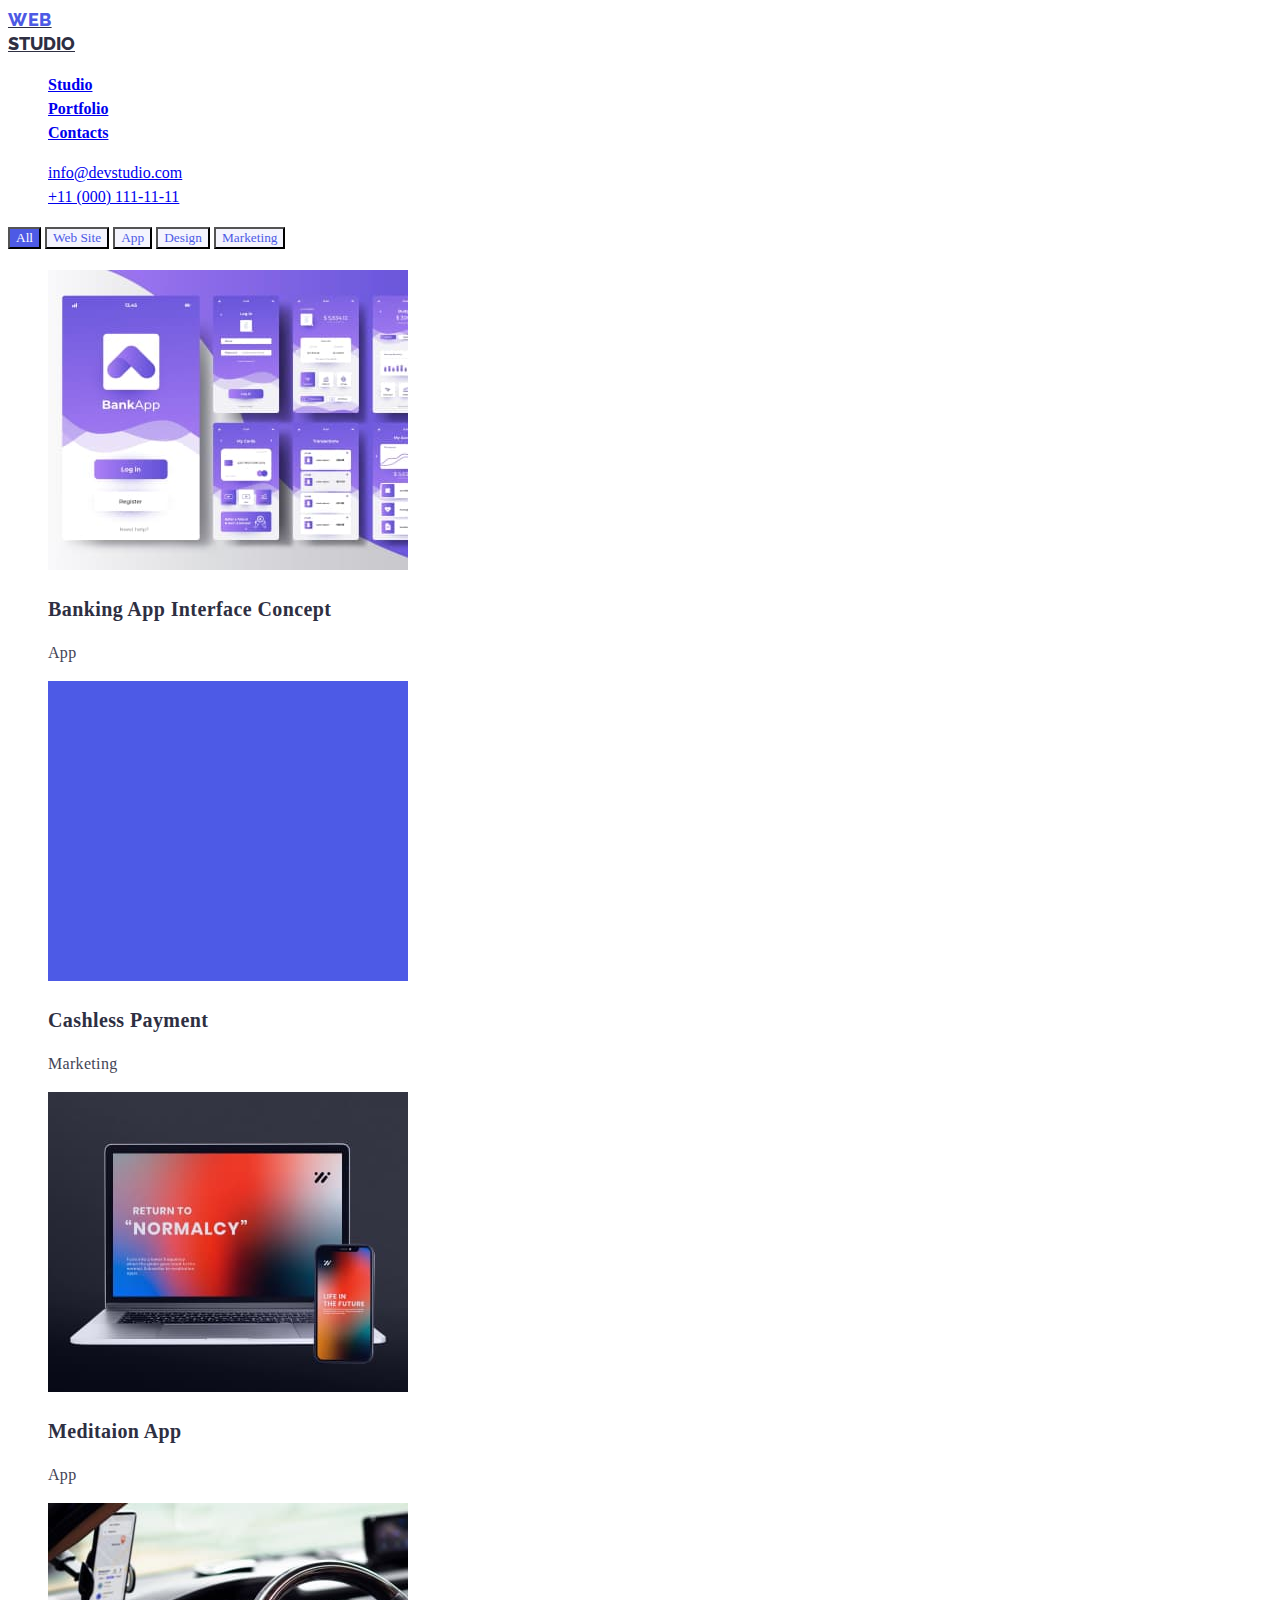
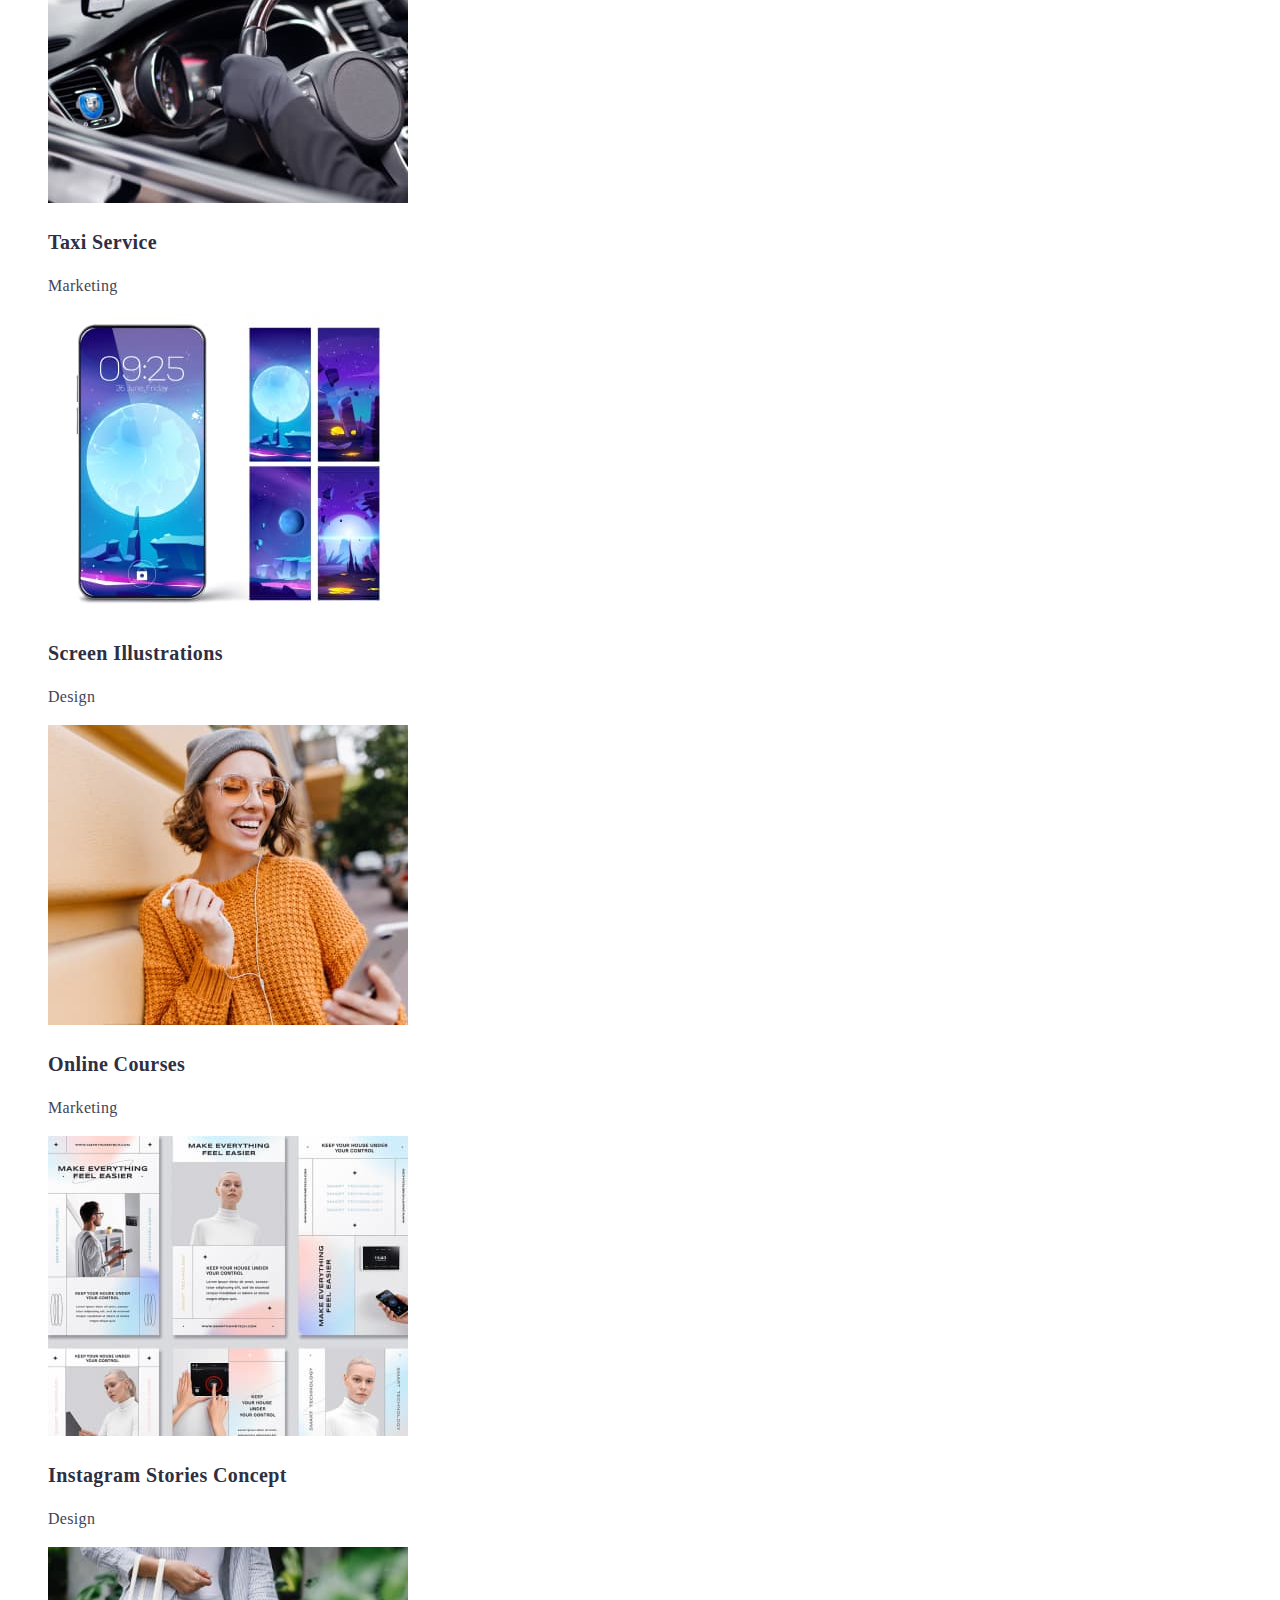
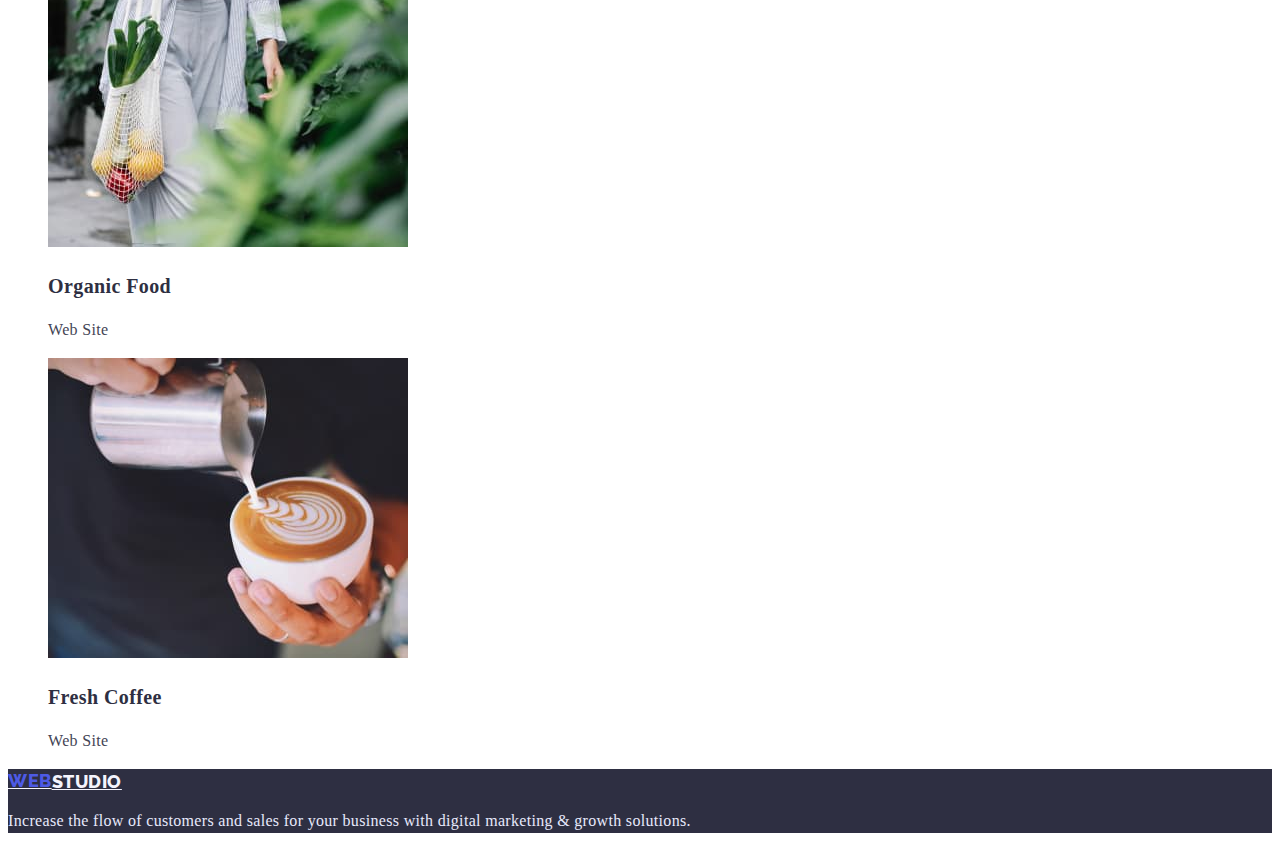
==== portfolio.html @ e8500b11 "Initial commit" ====
<!DOCTYPE html>
<html lang="en">
<head>
    <meta charset="UTF-8">
    <meta http-equiv="X-UA-Compatible" content="IE=edge">
    <meta name="viewport" content="width=device-width, initial-scale=1.0">
    <title>webstudio</title>
    <link href="https://fonts.googleapis.com/css2?family=Raleway:wght@800&family=Roboto:wght@400;500;700&display=swap" rel="stylesheet">
    <link rel="stylesheet" href="./css/style.css">
</head>
<body class="page">
    <header class="header-nav">
        <nav>
            <a href="index.html" class="logo"><span class="logo-web">WEB</span>STUDIO</a>
        <ul class="header-nav list">
            <li><a href="index.html">Studio</a></li>
            <li><a href="./portfolio.html">Portfolio</a></li>
            <li><a href="index.html">Contacts</a></li>
        </ul>
        </nav>
        <ul class="contacts list">
            <li><a href="mailto:info@devstudio.com">info@devstudio.com</a></li>
            <li><a href="tel:+110001111111>"> +11 (000) 111-11-11</a></li>
        </ul>
        <section class="batton-portfolio">
            <button type="button" class="button-accent">All</button>
            <button type="button" class="button-usual">Web Site</button>
            <button type="button" class="button-usual">App</button>
            <button type="button" class="button-usual">Design</button>
            <button type="button" class="button-usual">Marketing</button>
        </section>
    <main>
        <h1 class="portfolio"></h1>
        <section>
            <ul class="list">
                <li>
                    <img src="page-2\imgbanking.jpg"
                    width="360"
                    alt="Banking App Interface Concept"/>
                    <h3 class="list-title">Banking App Interface Concept</h3>
                    <p class="list-info">App</p>
                </li>
                <li>
                    <img src="page-2\imgcashless.jpg"
                    width="360"
                    alt="Cashless Payment"
                    />
                    <!-- <span>14 Stylish and User-Friendly App Design Concepts · Task Manager App · Calorie Tracker App · Exotic Fruit Ecommerce App · Cloud Storage App</span> -->
                    <h3 class="list-title">Cashless Payment</h3>
                    <p class="list-info">Marketing</p>
                </li>
                <li>
                    <img src="page-2\imgmeditation.jpg"
                    width="360"
                    alt="Meditaion App"/>
                    <h3 class="list-title">Meditaion App</h3>
                    <p class="list-info">App</p>
                </li>
                <li>
                    <img src="page-2\imgtaxi.jpg"
                    width="360"
                    alt="Taxi Service"/>
                    <h3 class="list-title">Taxi Service</h3>
                    <p class="list-info">Marketing</p>
                </li>
                <li>
                    <img src="page-2\imgscreen-illustrations.jpg"
                    width="360"
                    alt="Screen Illustrations"/>
                    <h3 class="list-title">Screen Illustrations</h3>
                    <p class="list-info">Design</p>
                </li>
                <li>
                    <img src="page-2\imgonline-courses.jpg"
                    width="360"
                    alt="Online Courses"/>
                    <h3 class="list-title">Online Courses</h3>
                    <p class="list-info">Marketing</p>
                </li>
                <li>
                    <img src="page-2\imginstagram-concept.jpg"
                    width="360"
                    alt="Instagram Stories Concept"/>
                    <h3 class="list-title">Instagram Stories Concept</h3>
                    <p class="list-info">Design</p>
                </li>
                <li>
                    <img src="page-2\imgorganic-food.jpg"
                    width="360"
                    alt="Organic Food"/>
                    <h3 class="list-title">Organic Food</h3>
                    <p class="list-info">Web Site</p>
                </li>
                <li>
                    <img src="page-2\imgfresh-coffee.jpg"
                    width="360"
                    alt="Fresh Coffee"/>
                    <h3 class="list-title">Fresh Coffee</h3>
                    <p class="list-info">Web Site</p>
                </li>
            </ul>
        </section>

    </main>
    
</body>
<footer>
    <a href="/index.html" class="footer-logo"><span class="logo-web">WEB</span>STUDIO</a>
    <p class="text">Increase the flow of customers and sales for your business with digital marketing & growth solutions.</p>
</footer>
</html>
---- css/style.css ----
/* колір шрифта #F4F4FD */
/* колір сторінки background: #E5E5E5; */
/* колір футер #2E2F42 */
/* колір акцент #4D5AE5 */
/* білий  #FFFFFF */
/* колір зеленої рамки для секції #31D0AA */
/* колір шрифта <h3> #434455 */
/* колір шрифта для <p> #8E8F99 */
/* колір секції команда #E7E9FC */
/* колір додатковий background: rgba(46, 47, 66, 0.4) */

.page {
    color: #2E2F42;
    background-color: #FFFFFF;
    font-family: Roboto sans-serif;

}
.list {list-style: none }
.logo-web {
    color: #4D5AE5;
    font-family: 'Raleway';
    font-weight: 800;
    font-size: 18px;
    line-height: 24px;
    display: flex;
    align-items: center;
    letter-spacing: 0.03em;
    text-transform: uppercase; 

}
.logo {
    color: #2E2F42;
    width: 71px;
    height: 24px;
    font-family: 'Raleway';
    font-weight: 800;
    font-size: 18px;
    line-height: 24px;
}
.header-nav {
    color: #2E2F42;
    font-weight: 600;
    font-size: 16px;
    line-height: 24px;
}

.contacts {
    color: #434455;
    font-weight: 400;
    font-size: 16px;
    line-height: 24px;
    
}
.section {
    background-color: #2E2F42;
}
.section-title {
    color: #FFFFFF;
    font-weight: 600;
    font-size: 56px;
    line-height: 60px

}
.button-accent {
    background-color: #4D5AE5;
    color: #FFFFFF;
    font-family: inherit;
}
.button-usual {
    background-color: #F4F4FD;
    color: #4D5AE5;
    font-family: inherit

}
.button-accent:hover, .button-accent:focus,  .button-usual:hover, .button-usual:focus  {
    background-color: #4D5AE5;
    color: #FFFFFF;
}
.list-title {
    color: #2E2F42;
    font-weight: 600;
    font-size: 20px;
    line-height: 24px;
    letter-spacing: 0.02em;
}
.list-info {
    color: #434455;
    font-weight: 400;
    font-size: 16px;
    line-height: 24px;
    letter-spacing: 0.02em;
}
.title-main {
    color: #2E2F42;
    font-weight: 600;
    font-size: 36px;
    line-height: 40px;
}
footer {
    background-color: #2E2F42;
}
.footer-logo {
    color: #F4F4FD;
    font-family: 'Raleway';
    font-weight: 800;
    font-size: 18px;
    line-height: 21px;
    display: flex;
    align-items: center;
    letter-spacing: 0.03em;
    text-transform: uppercase;
}
.text {
    color: #E7E9FC;
    font-weight: 400;
    font-size: 16px;
    line-height: 24px;
    letter-spacing: 0.02em;
}
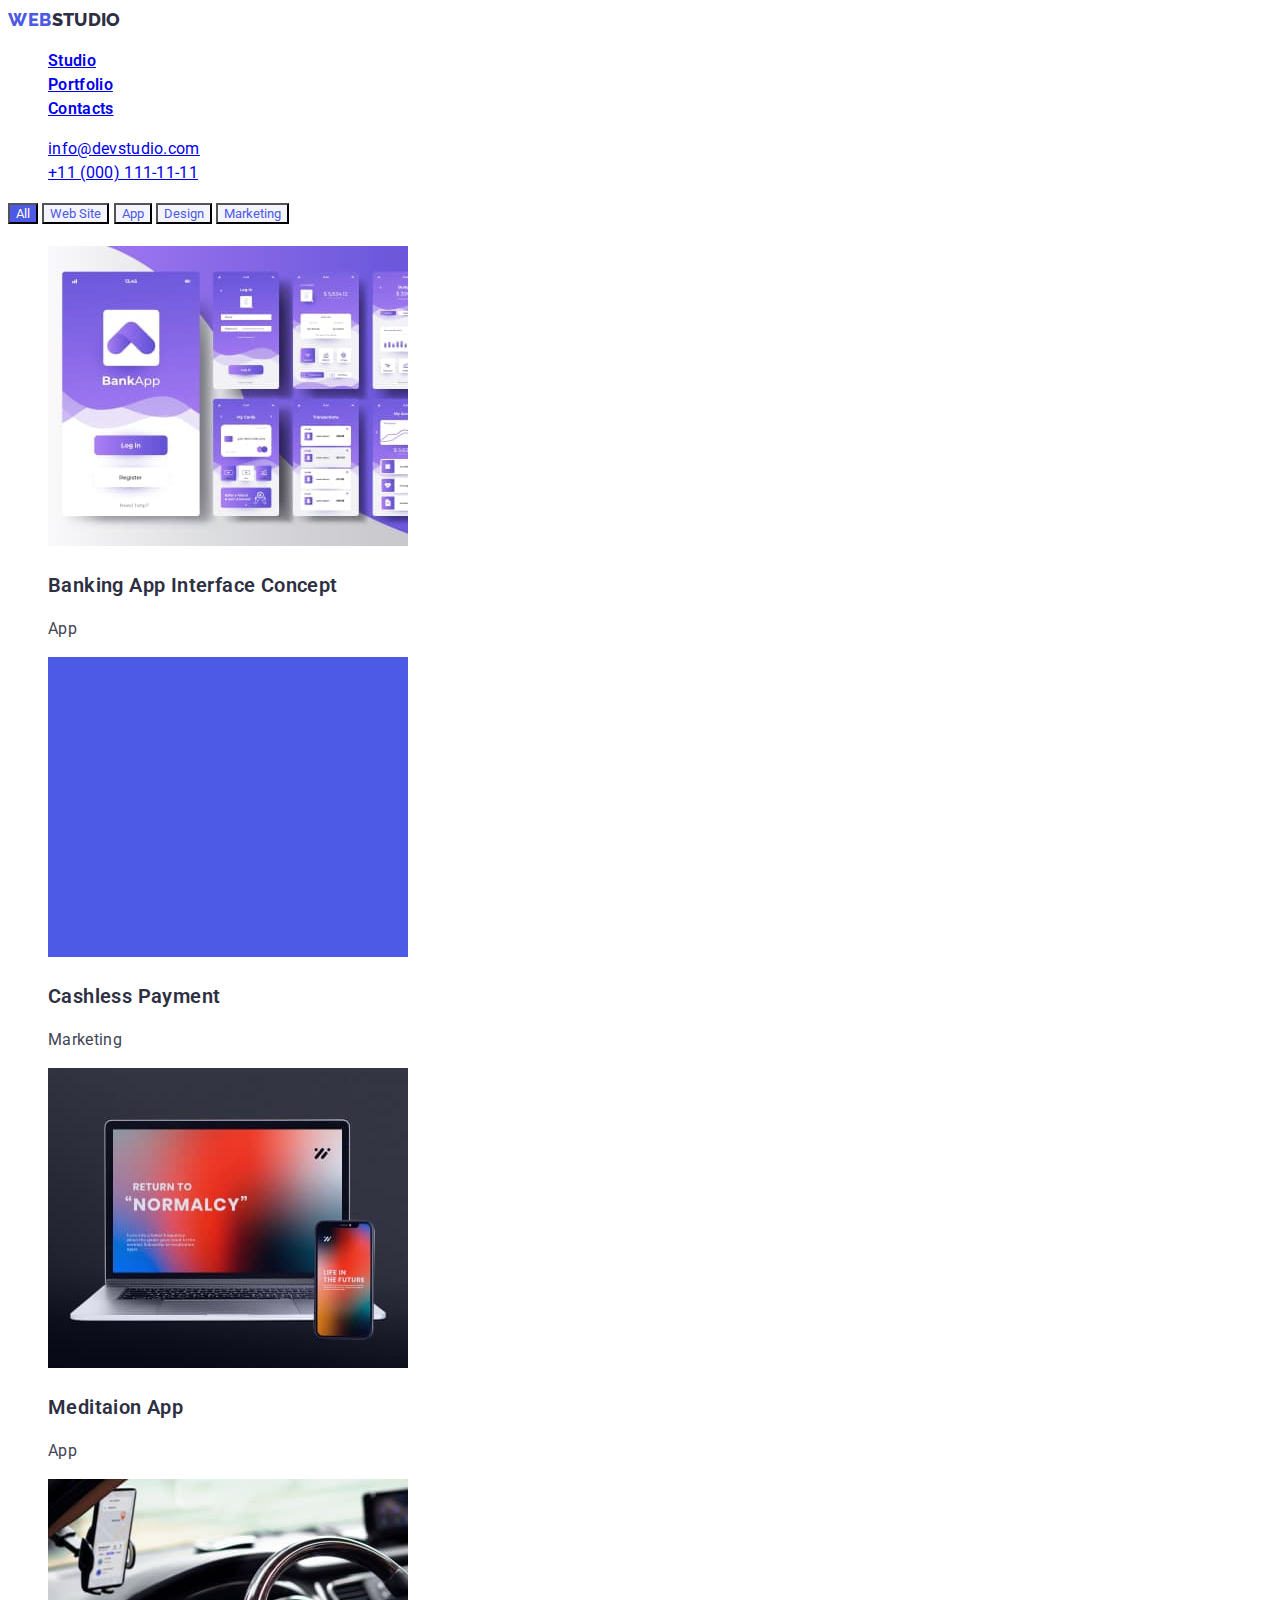
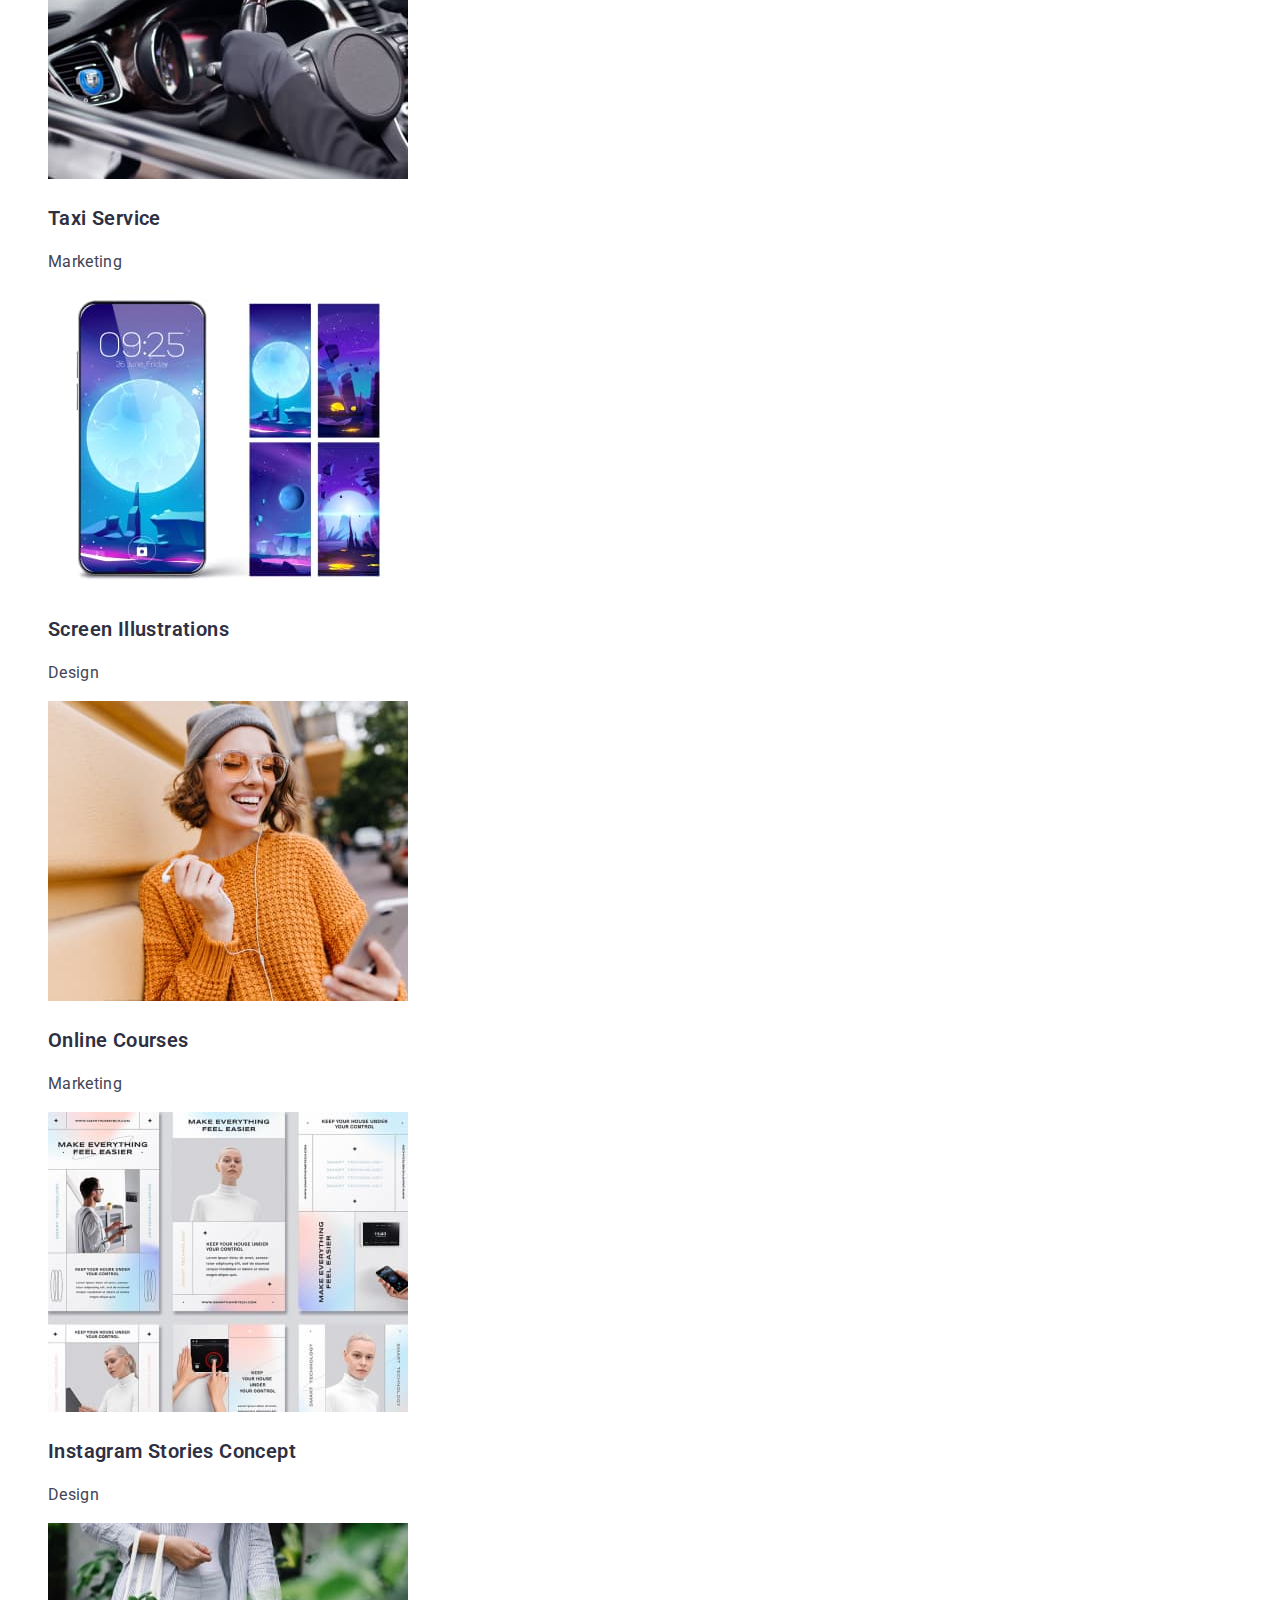
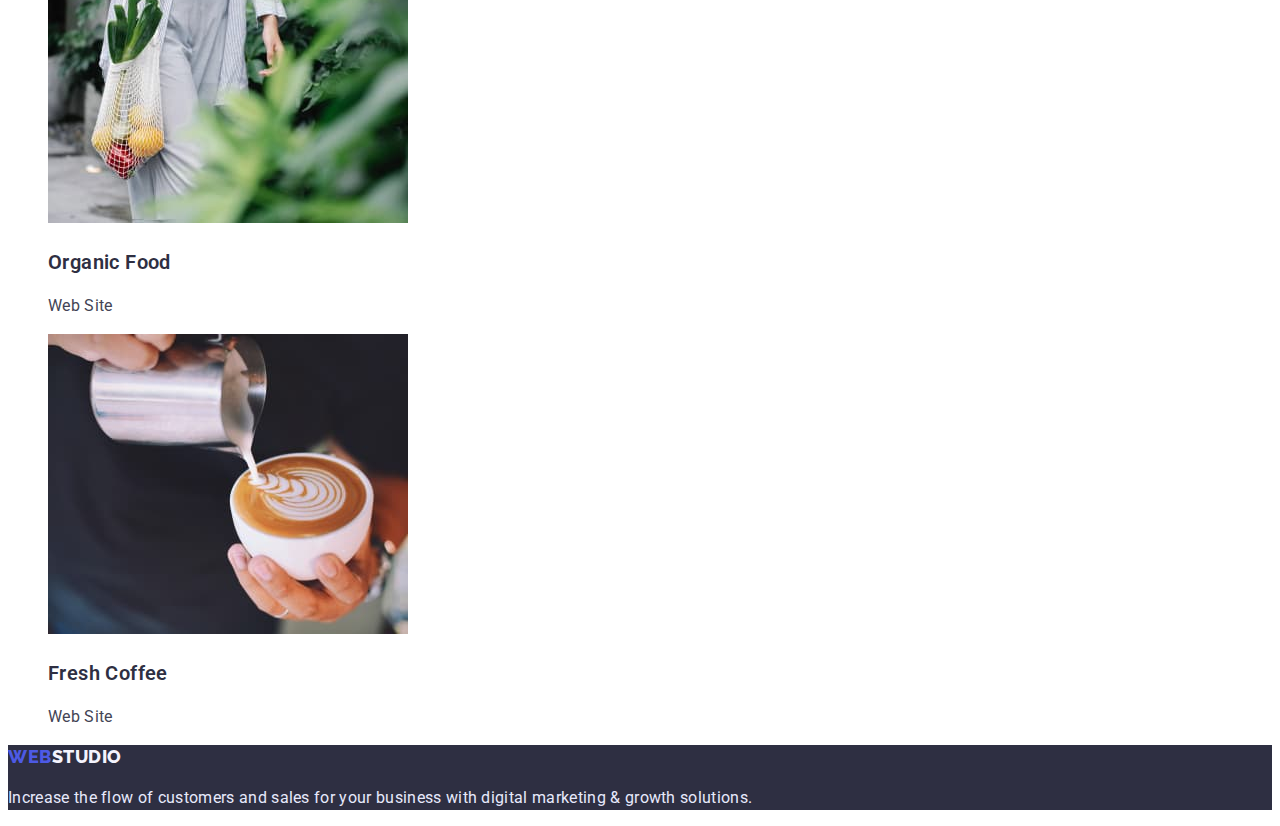
==== commit f7f88eaf: "corrected errors" ====
--- a/portfolio.html
+++ b/portfolio.html
@@ -20,7 +20,7 @@
         </nav>
         <ul class="contacts list">
             <li><a href="mailto:info@devstudio.com">info@devstudio.com</a></li>
-            <li><a href="tel:+110001111111>"> +11 (000) 111-11-11</a></li>
+            <li><a href="tel:+110001111111>">+11 (000) 111-11-11</a></li>
         </ul>
         <section class="batton-portfolio">
             <button type="button" class="button-accent">All</button>
@@ -29,19 +29,20 @@
             <button type="button" class="button-usual">Design</button>
             <button type="button" class="button-usual">Marketing</button>
         </section>
+    </header>
     <main>
         <h1 class="portfolio"></h1>
         <section>
             <ul class="list">
                 <li>
-                    <img src="page-2\imgbanking.jpg"
+                    <img src="img\page-2\imgbanking.jpg"
                     width="360"
                     alt="Banking App Interface Concept"/>
                     <h3 class="list-title">Banking App Interface Concept</h3>
                     <p class="list-info">App</p>
                 </li>
                 <li>
-                    <img src="page-2\imgcashless.jpg"
+                    <img src="img\page-2\imgcashless.jpg"
                     width="360"
                     alt="Cashless Payment"
                     />
@@ -50,49 +51,49 @@
                     <p class="list-info">Marketing</p>
                 </li>
                 <li>
-                    <img src="page-2\imgmeditation.jpg"
+                    <img src="img\page-2\imgmeditation.jpg"
                     width="360"
                     alt="Meditaion App"/>
                     <h3 class="list-title">Meditaion App</h3>
                     <p class="list-info">App</p>
                 </li>
                 <li>
-                    <img src="page-2\imgtaxi.jpg"
+                    <img src="img\page-2\imgtaxi.jpg"
                     width="360"
                     alt="Taxi Service"/>
                     <h3 class="list-title">Taxi Service</h3>
                     <p class="list-info">Marketing</p>
                 </li>
                 <li>
-                    <img src="page-2\imgscreen-illustrations.jpg"
+                    <img src="img\page-2\imgscreen-illustrations.jpg"
                     width="360"
                     alt="Screen Illustrations"/>
                     <h3 class="list-title">Screen Illustrations</h3>
                     <p class="list-info">Design</p>
                 </li>
                 <li>
-                    <img src="page-2\imgonline-courses.jpg"
+                    <img src="img\page-2\imgonline-courses.jpg"
                     width="360"
                     alt="Online Courses"/>
                     <h3 class="list-title">Online Courses</h3>
                     <p class="list-info">Marketing</p>
                 </li>
                 <li>
-                    <img src="page-2\imginstagram-concept.jpg"
+                    <img src="img\page-2\imginstagram-concept.jpg"
                     width="360"
                     alt="Instagram Stories Concept"/>
                     <h3 class="list-title">Instagram Stories Concept</h3>
                     <p class="list-info">Design</p>
                 </li>
                 <li>
-                    <img src="page-2\imgorganic-food.jpg"
+                    <img src="img\page-2\imgorganic-food.jpg"
                     width="360"
                     alt="Organic Food"/>
                     <h3 class="list-title">Organic Food</h3>
                     <p class="list-info">Web Site</p>
                 </li>
                 <li>
-                    <img src="page-2\imgfresh-coffee.jpg"
+                    <img src="img\page-2\imgfresh-coffee.jpg"
                     width="360"
                     alt="Fresh Coffee"/>
                     <h3 class="list-title">Fresh Coffee</h3>
@@ -102,10 +103,10 @@
         </section>
 
     </main>
-    
+    <footer>
+        <a href="/index.html" class="footer-logo"><span class="logo-web">WEB</span>STUDIO</a>
+        <p class="text">Increase the flow of customers and sales for your business with digital marketing & growth solutions.</p>
+    </footer>
 </body>
-<footer>
-    <a href="/index.html" class="footer-logo"><span class="logo-web">WEB</span>STUDIO</a>
-    <p class="text">Increase the flow of customers and sales for your business with digital marketing & growth solutions.</p>
-</footer>
+
 </html>--- a/css/style.css
+++ b/css/style.css
@@ -1,119 +1,128 @@
-/* колір шрифта #F4F4FD */
-/* колір сторінки background: #E5E5E5; */
-/* колір футер #2E2F42 */
-/* колір акцент #4D5AE5 */
-/* білий  #FFFFFF */
-/* колір зеленої рамки для секції #31D0AA */
-/* колір шрифта <h3> #434455 */
-/* колір шрифта для <p> #8E8F99 */
-/* колір секції команда #E7E9FC */
-/* колір додатковий background: rgba(46, 47, 66, 0.4) */
+:root {
+    --white-backgr: #F4F4FD ;
+    --navy-footer: #2E2F42;
+    --blue-accent: #4D5AE5;
+    --white: #FFFFFF;
+    --green: #31D0AA;
+    --slate-body-text: #434455;
+    --grey-text: #8E8F99;
+    --light-gray: #E7E9FC;
+}
 
 .page {
-    color: #2E2F42;
-    background-color: #FFFFFF;
-    font-family: Roboto sans-serif;
+    color: var(--navy-footer);
+    background-color: var(--white);
+    font-family: Roboto, sans-serif;
+    font-weight: 400;
+    font-size: 16px;
+    line-height: 1.5;
+    letter-spacing: 00.02em;
 
 }
 .list {list-style: none }
 .logo-web {
-    color: #4D5AE5;
-    font-family: 'Raleway';
+    color: var(--blue-accent);
+    font-family: 'Raleway', sans-serif;
     font-weight: 800;
     font-size: 18px;
-    line-height: 24px;
-    display: flex;
+    line-height: 1.3;
     align-items: center;
     letter-spacing: 0.03em;
     text-transform: uppercase; 
-
+    text-decoration: none;
 }
 .logo {
-    color: #2E2F42;
+    color: var(--navy-footer);
     width: 71px;
     height: 24px;
-    font-family: 'Raleway';
+    font-family: 'Raleway', sans-serif;
     font-weight: 800;
     font-size: 18px;
-    line-height: 24px;
+    line-height: 1.3;
+    text-decoration: none;
 }
-.header-nav {
-    color: #2E2F42;
+.header-nav, .header-nav:hover, .header-nav:focus, .header-nav:active {
+    color: var(--navy-footer);
     font-weight: 600;
     font-size: 16px;
-    line-height: 24px;
+    line-height: 1.5;
+    text-decoration: none;
+}
+/* .list {
+    text-decoration: none;
+} */
+
+.contacts {
+    color: var(--navy-footer);
+    font-weight: 400;
+    font-size: 16px;
+    line-height: 1.5;
+    
 }
 
-.contacts {
-    color: #434455;
-    font-weight: 400;
-    font-size: 16px;
-    line-height: 24px;
-    
-}
 .section {
-    background-color: #2E2F42;
+    background-color: var(--navy-footer);
 }
 .section-title {
-    color: #FFFFFF;
+    color: var(--white);
     font-weight: 600;
     font-size: 56px;
-    line-height: 60px
+    line-height: 1;
 
 }
 .button-accent {
-    background-color: #4D5AE5;
-    color: #FFFFFF;
+    background-color: var(--blue-accent);
+    color: var(--white);
     font-family: inherit;
 }
 .button-usual {
-    background-color: #F4F4FD;
-    color: #4D5AE5;
+    background-color: var(--white-backgr);
+    color: var(--blue-accent);
     font-family: inherit
 
 }
 .button-accent:hover, .button-accent:focus,  .button-usual:hover, .button-usual:focus  {
-    background-color: #4D5AE5;
-    color: #FFFFFF;
+    background-color: var(--blue-accent);
+    color: var(--white);
 }
 .list-title {
-    color: #2E2F42;
+    color: var(--navy-footer);
     font-weight: 600;
     font-size: 20px;
-    line-height: 24px;
+    line-height: 1.2;
     letter-spacing: 0.02em;
 }
 .list-info {
-    color: #434455;
+    color: var(--slate-body-text);
     font-weight: 400;
     font-size: 16px;
-    line-height: 24px;
+    line-height: 1.5;
     letter-spacing: 0.02em;
 }
 .title-main {
-    color: #2E2F42;
+    color: var(--navy-footer);
     font-weight: 600;
     font-size: 36px;
-    line-height: 40px;
+    line-height: 1.1;
 }
 footer {
-    background-color: #2E2F42;
+    background-color: var(--navy-footer);
 }
 .footer-logo {
-    color: #F4F4FD;
-    font-family: 'Raleway';
+    color: var(--white-backgr);
+    font-family: 'Raleway', sans-serif;
     font-weight: 800;
     font-size: 18px;
-    line-height: 21px;
-    display: flex;
+    line-height: 1.2;
     align-items: center;
     letter-spacing: 0.03em;
     text-transform: uppercase;
+    text-decoration: none;
 }
 .text {
-    color: #E7E9FC;
+    color: var(--light-gray);
     font-weight: 400;
     font-size: 16px;
-    line-height: 24px;
+    line-height: 1.5;
     letter-spacing: 0.02em;
 }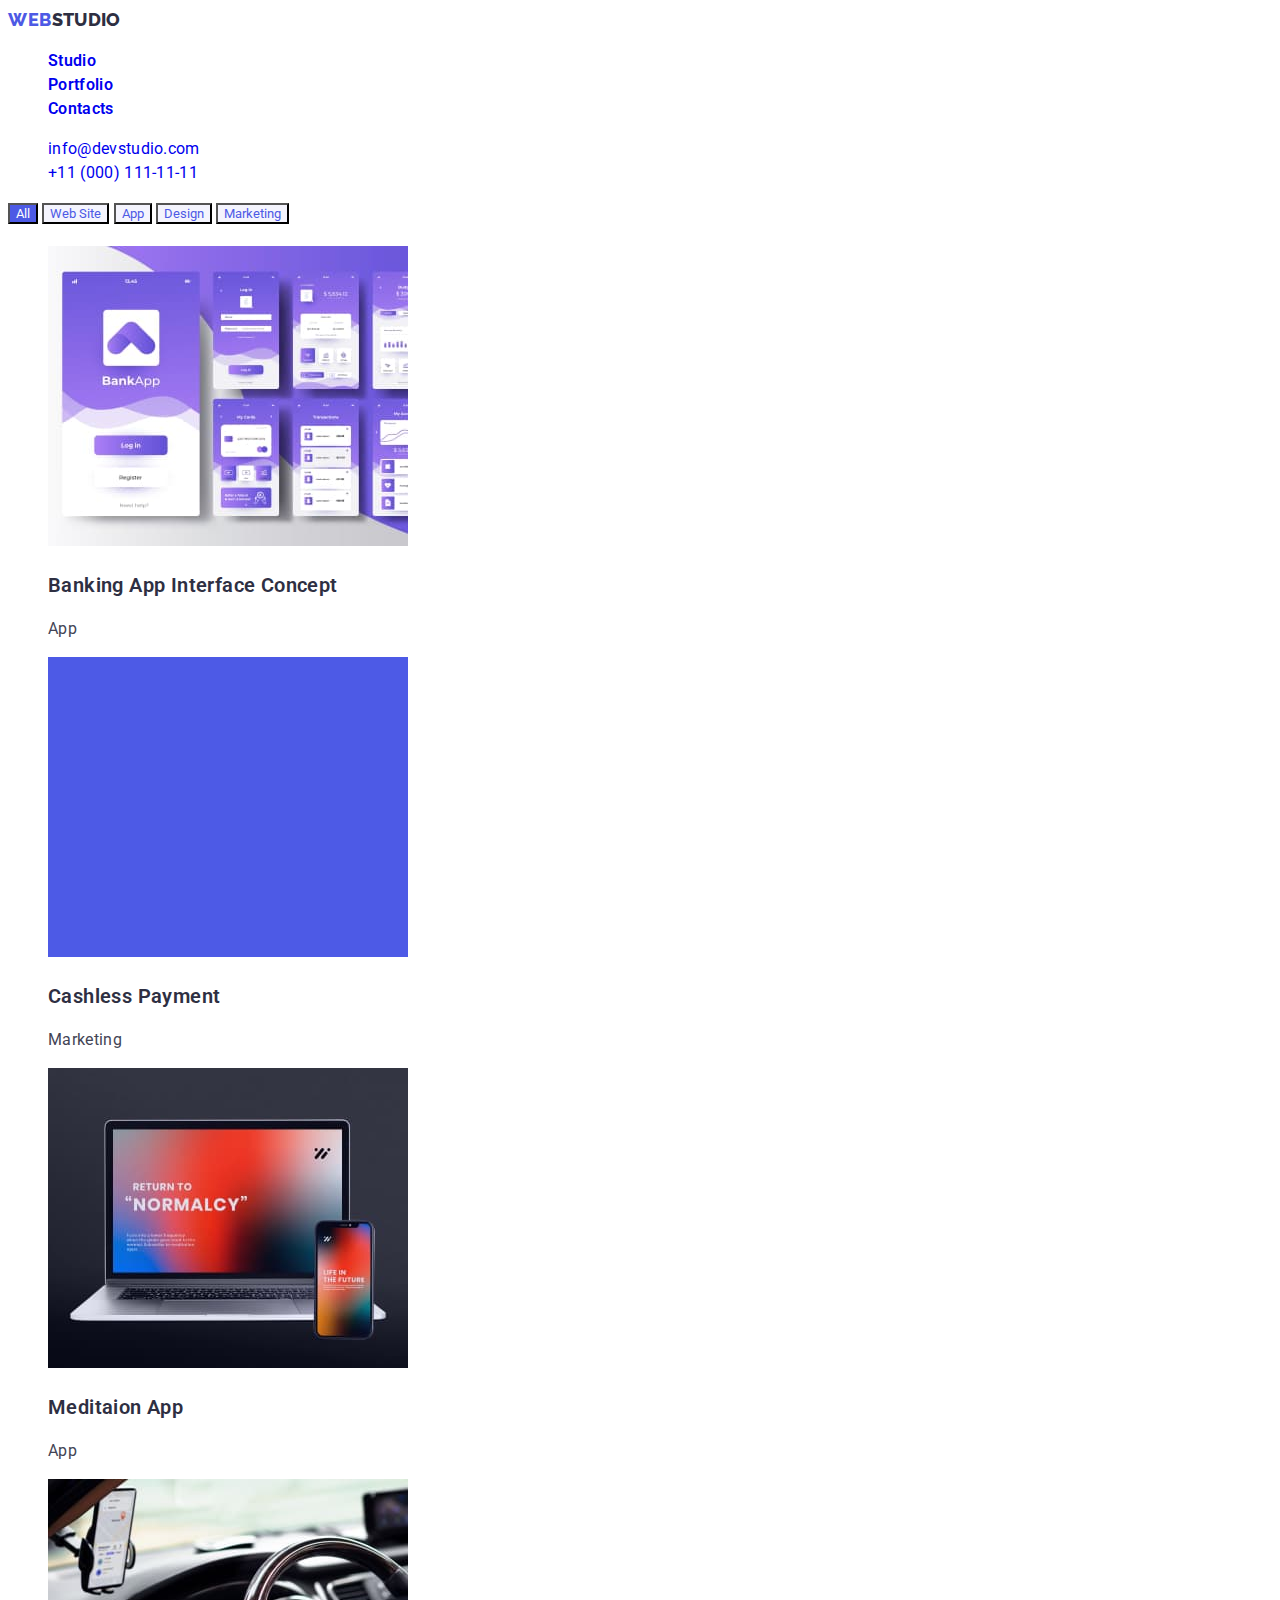
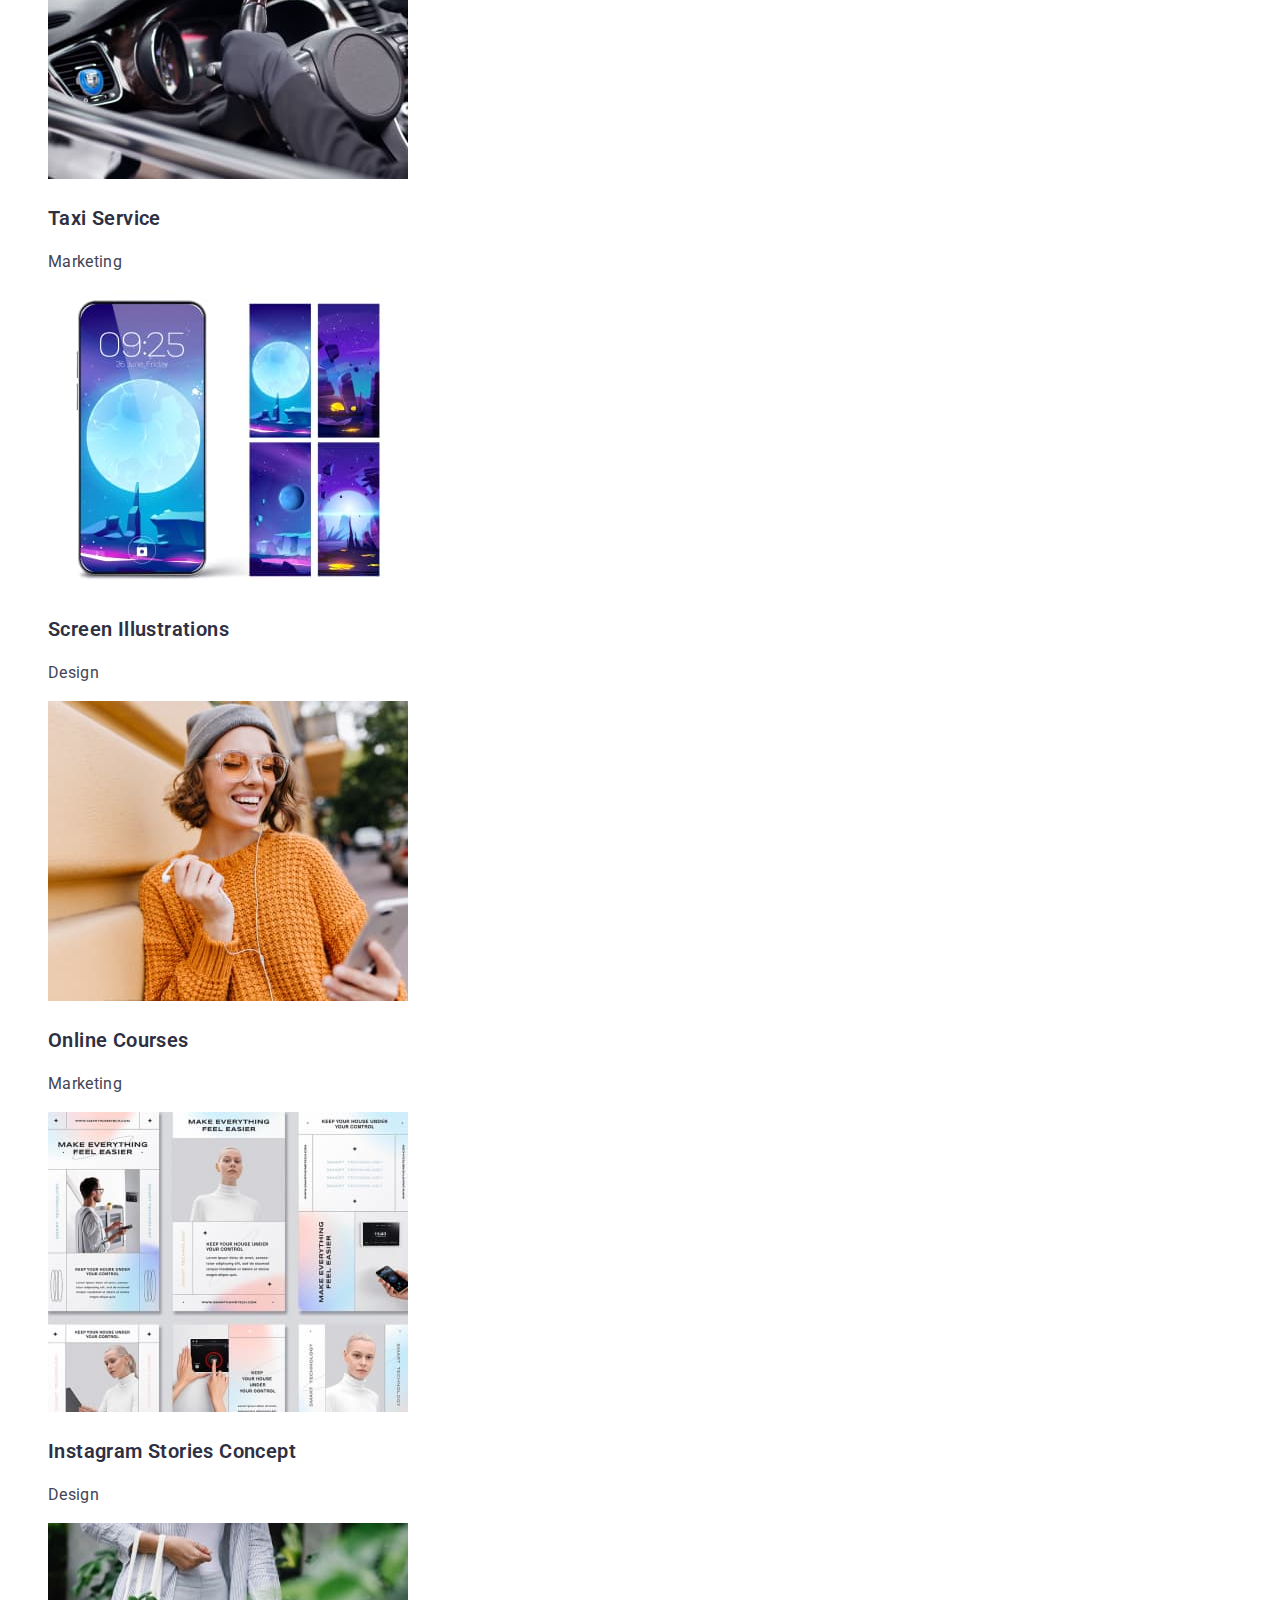
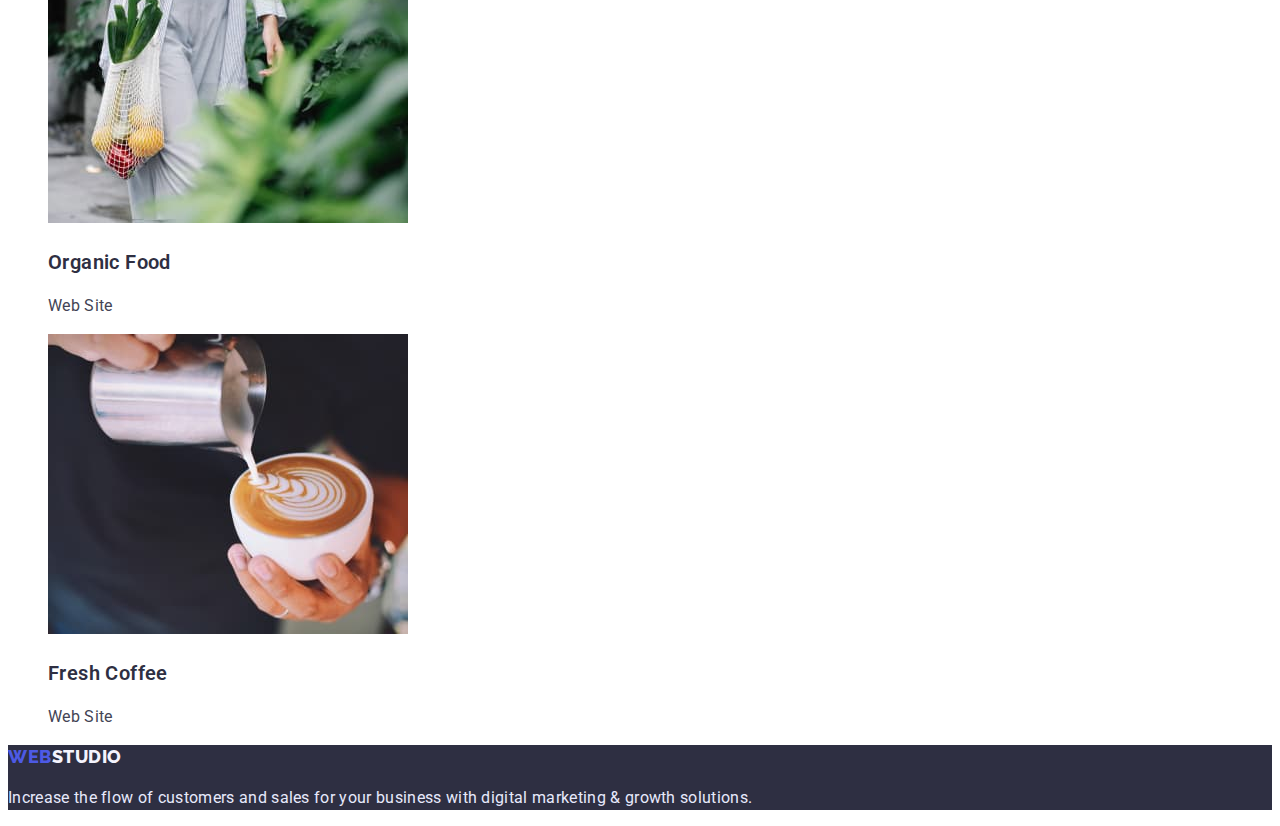
==== commit 15543b73: "corrected the errors" ====
--- a/portfolio.html
+++ b/portfolio.html
@@ -12,15 +12,15 @@
     <header class="header-nav">
         <nav>
             <a href="index.html" class="logo"><span class="logo-web">WEB</span>STUDIO</a>
-        <ul class="header-nav list">
-            <li><a href="index.html">Studio</a></li>
-            <li><a href="./portfolio.html">Portfolio</a></li>
-            <li><a href="index.html">Contacts</a></li>
+        <ul class="header-nav list link">
+            <li><a href="index.html" class="link">Studio</a></li>
+            <li><a href="./portfolio.html" class="link">Portfolio</a></li>
+            <li><a href="index.html" class="link">Contacts</a></li>
         </ul>
         </nav>
-        <ul class="contacts list">
-            <li><a href="mailto:info@devstudio.com">info@devstudio.com</a></li>
-            <li><a href="tel:+110001111111>">+11 (000) 111-11-11</a></li>
+        <ul class="contacts list link">
+            <li><a href="mailto:info@devstudio.com" class="link">info@devstudio.com</a></li>
+            <li><a href="tel:+110001111111" class="link">+11 (000) 111-11-11</a></li>
         </ul>
         <section class="batton-portfolio">
             <button type="button" class="button-accent">All</button>
@@ -35,14 +35,14 @@
         <section>
             <ul class="list">
                 <li>
-                    <img src="img\page-2\imgbanking.jpg"
+                    <img src="img/page-2/imgbanking.jpg"
                     width="360"
                     alt="Banking App Interface Concept"/>
                     <h3 class="list-title">Banking App Interface Concept</h3>
                     <p class="list-info">App</p>
                 </li>
                 <li>
-                    <img src="img\page-2\imgcashless.jpg"
+                    <img src="img/page-2/imgcashless.jpg"
                     width="360"
                     alt="Cashless Payment"
                     />
@@ -51,49 +51,49 @@
                     <p class="list-info">Marketing</p>
                 </li>
                 <li>
-                    <img src="img\page-2\imgmeditation.jpg"
+                    <img src="img/page-2/imgmeditation.jpg"
                     width="360"
                     alt="Meditaion App"/>
                     <h3 class="list-title">Meditaion App</h3>
                     <p class="list-info">App</p>
                 </li>
                 <li>
-                    <img src="img\page-2\imgtaxi.jpg"
+                    <img src="img/page-2/imgtaxi.jpg"
                     width="360"
                     alt="Taxi Service"/>
                     <h3 class="list-title">Taxi Service</h3>
                     <p class="list-info">Marketing</p>
                 </li>
                 <li>
-                    <img src="img\page-2\imgscreen-illustrations.jpg"
+                    <img src="img/page-2/imgscreen-illustrations.jpg"
                     width="360"
                     alt="Screen Illustrations"/>
                     <h3 class="list-title">Screen Illustrations</h3>
                     <p class="list-info">Design</p>
                 </li>
                 <li>
-                    <img src="img\page-2\imgonline-courses.jpg"
+                    <img src="img/page-2/imgonline-courses.jpg"
                     width="360"
                     alt="Online Courses"/>
                     <h3 class="list-title">Online Courses</h3>
                     <p class="list-info">Marketing</p>
                 </li>
                 <li>
-                    <img src="img\page-2\imginstagram-concept.jpg"
+                    <img src="img/page-2/imginstagram-concept.jpg"
                     width="360"
                     alt="Instagram Stories Concept"/>
                     <h3 class="list-title">Instagram Stories Concept</h3>
                     <p class="list-info">Design</p>
                 </li>
                 <li>
-                    <img src="img\page-2\imgorganic-food.jpg"
+                    <img src="img/page-2/imgorganic-food.jpg"
                     width="360"
                     alt="Organic Food"/>
                     <h3 class="list-title">Organic Food</h3>
                     <p class="list-info">Web Site</p>
                 </li>
                 <li>
-                    <img src="img\page-2\imgfresh-coffee.jpg"
+                    <img src="img/page-2/imgfresh-coffee.jpg"
                     width="360"
                     alt="Fresh Coffee"/>
                     <h3 class="list-title">Fresh Coffee</h3>
--- a/css/style.css
+++ b/css/style.css
@@ -19,7 +19,13 @@
     letter-spacing: 00.02em;
 
 }
-.list {list-style: none }
+.link {
+    text-decoration: none;
+}
+.list {
+    list-style: none;
+    text-decoration: none;
+}
 .logo-web {
     color: var(--blue-accent);
     font-family: 'Raleway', sans-serif;
@@ -41,12 +47,36 @@
     line-height: 1.3;
     text-decoration: none;
 }
-.header-nav, .header-nav:hover, .header-nav:focus, .header-nav:active {
+.header-nav {
     color: var(--navy-footer);
     font-weight: 600;
     font-size: 16px;
     line-height: 1.5;
     text-decoration: none;
+}
+.header-nav:hover {
+    color: var(--navy-footer);
+    font-weight: 600;
+    font-size: 16px;
+    line-height: 1.5;
+    text-decoration: none;
+
+} 
+.header-nav:focus {
+    color: var(--navy-footer);
+    font-weight: 600;
+    font-size: 16px;
+    line-height: 1.5;
+    text-decoration: none;
+
+} 
+.header-nav:active {
+    color: var(--navy-footer);
+    font-weight: 600;
+    font-size: 16px;
+    line-height: 1.5;
+    text-decoration: none;
+
 }
 /* .list {
     text-decoration: none;
@@ -74,14 +104,15 @@
     background-color: var(--blue-accent);
     color: var(--white);
     font-family: inherit;
+    cursor: pointer;
 }
 .button-usual {
     background-color: var(--white-backgr);
     color: var(--blue-accent);
-    font-family: inherit
-
+    font-family: inherit;
+    cursor: pointer;
 }
-.button-accent:hover, .button-accent:focus,  .button-usual:hover, .button-usual:focus  {
+.button-accent:hover, .button-accent:focus, .button-usual:hover, .button-usual:focus  {
     background-color: var(--blue-accent);
     color: var(--white);
 }
